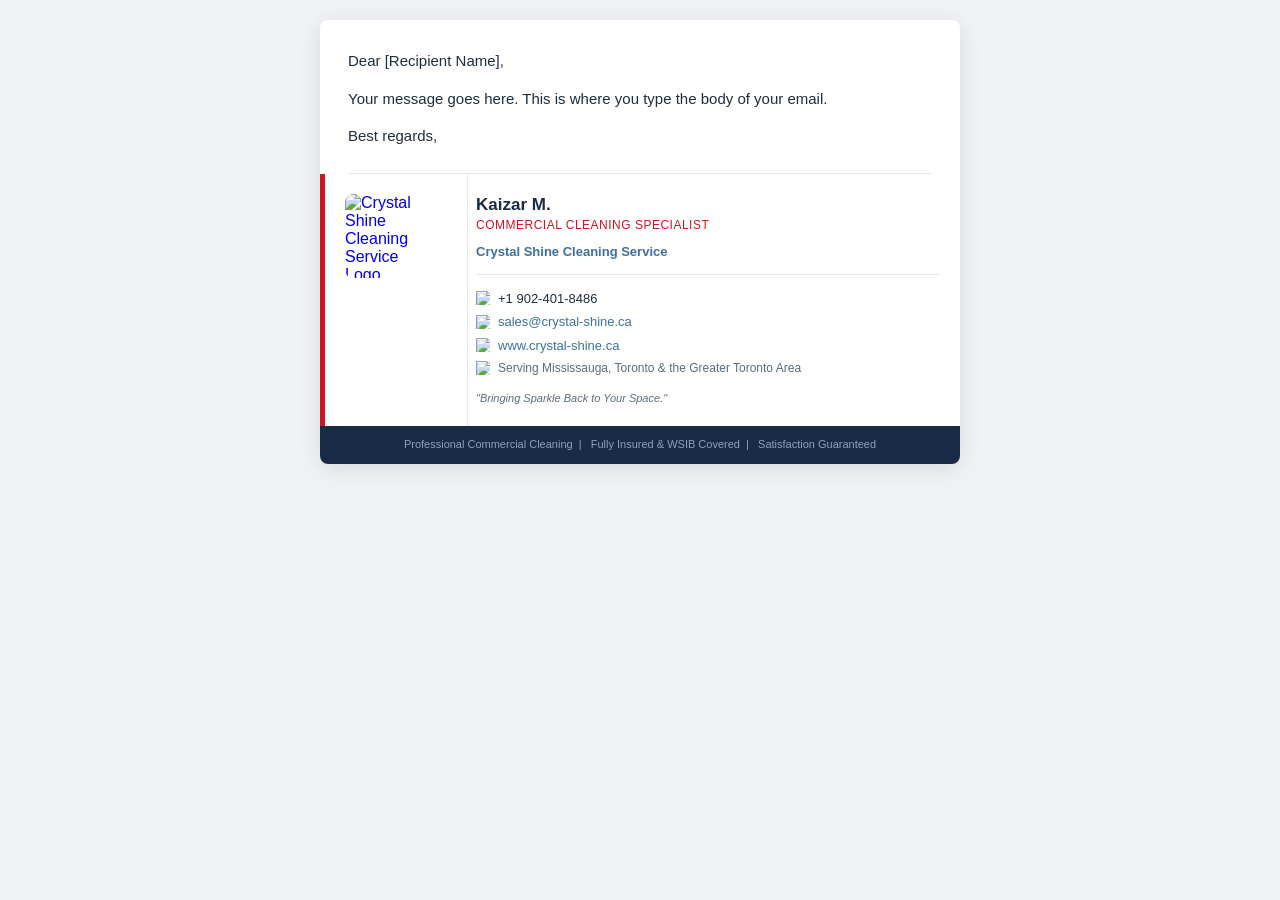
==== signature.html @ 22beea0b "updated the signature.html" ====
<!DOCTYPE html>
<html lang="en">

<head>
    <meta charset="UTF-8" />
    <meta name="viewport" content="width=device-width, initial-scale=1.0" />
    <title>Email Signature — Kaizar M. | Crystal Shine Cleaning Service</title>
</head>

<body style="margin:0;padding:20px;background:#f0f2f5;font-family:Arial,Helvetica,sans-serif;">

    <!--
  ╔══════════════════════════════════════════════════════╗
  ║  HOW TO USE THIS SIGNATURE IN GMAIL / OUTLOOK        ║
  ║  1. Select everything inside the white email box     ║
  ║     (from "Your message goes here" all the way to    ║
  ║     the bottom of the signature block).              ║
  ║  2. Copy it (Ctrl+C / Cmd+C).                        ║
  ║  3. Paste it into your email client's               ║
  ║     Settings → Signature field.                      ║
  ╚══════════════════════════════════════════════════════╝
  -->

    <!-- ── Outer preview shell (remove in production) ──────── -->
    <table width="100%" cellpadding="0" cellspacing="0" border="0" style="max-width:640px;margin:0 auto;background:#ffffff;
                border-radius:8px;overflow:hidden;
                box-shadow:0 4px 24px rgba(0,0,0,0.10);">
        <tr>
            <td style="padding:0;">

                <!-- ═══════════════════════════════════════════════════
             ROW 1 — Message area
             ═══════════════════════════════════════════════════ -->
                <table width="100%" cellpadding="0" cellspacing="0" border="0">
                    <tr>
                        <td style="padding:28px 28px 24px 28px;
                        font-family:Arial,Helvetica,sans-serif;
                        font-size:15px;
                        line-height:1.7;
                        color:#1E2D3D;">
                            <!-- ✏️  REPLACE the paragraph below with your actual message -->
                            <p style="margin:0 0 12px 0;">Dear [Recipient Name],</p>
                            <p style="margin:0 0 12px 0;">Your message goes here. This is where you type the body of
                                your email.</p>
                            <p style="margin:0;">Best regards,</p>
                        </td>
                    </tr>
                </table>

                <!-- ═══════════════════════════════════════════════════
             DIVIDER
             ═══════════════════════════════════════════════════ -->
                <table width="100%" cellpadding="0" cellspacing="0" border="0">
                    <tr>
                        <td style="padding:0 28px;">
                            <div style="height:1px;background:#e4e8ee;font-size:0;line-height:0;">&nbsp;</div>
                        </td>
                    </tr>
                </table>

                <!-- ═══════════════════════════════════════════════════
             ROW 2 — Signature block
             ═══════════════════════════════════════════════════ -->
                <table width="100%" cellpadding="0" cellspacing="0" border="0" style="background:#ffffff;">
                    <tr>

                        <!-- Left accent bar -->
                        <td width="5" style="background:#CC1720;font-size:0;line-height:0;">&nbsp;</td>

                        <!-- Logo cell -->
                        <td width="110" valign="top" style="padding:20px 12px 20px 20px;vertical-align:top;">
                            <a href="https://www.crystal-shine.ca" target="_blank" rel="noopener"
                                style="display:block;text-decoration:none;">
                                <img src="https://www.crystal-shine.ca/images/logo.png"
                                    alt="Crystal Shine Cleaning Service Logo" width="84" height="84" style="display:block;width:84px;height:84px;
                            border-radius:8px;border:0;" />
                            </a>
                        </td>

                        <!-- Details cell -->
                        <td valign="top" style="padding:20px 20px 20px 8px;vertical-align:top;
                       border-left:1px solid #e4e8ee;">

                            <!-- Name & title -->
                            <table cellpadding="0" cellspacing="0" border="0" width="100%">
                                <tr>
                                    <td>
                                        <p style="margin:0 0 1px 0;
                               font-family:Arial,Helvetica,sans-serif;
                               font-size:17px;font-weight:700;
                               color:#1A2B45;line-height:1.3;">Kaizar M.</p>
                                        <p style="margin:0 0 10px 0;
                               font-family:Arial,Helvetica,sans-serif;
                               font-size:12px;font-weight:400;
                               color:#CC1720;letter-spacing:0.5px;
                               text-transform:uppercase;line-height:1.4;">
                                            Commercial Cleaning Specialist
                                        </p>

                                        <!-- Company name -->
                                        <p style="margin:0 0 12px 0;
                               font-family:Arial,Helvetica,sans-serif;
                               font-size:13px;font-weight:700;
                               color:#3D6FA0;line-height:1.4;">
                                            Crystal Shine Cleaning Service
                                        </p>

                                        <!-- Divider rule -->
                                        <div style="height:1px;background:#e4e8ee;
                                margin-bottom:12px;font-size:0;line-height:0;">&nbsp;</div>

                                        <!-- Contact rows -->
                                        <table cellpadding="0" cellspacing="0" border="0">

                                            <!-- Phone -->
                                            <tr>
                                                <td style="padding:2px 8px 2px 0;vertical-align:middle;">
                                                    <img src="https://www.crystal-shine.ca/images/sig-phone.png"
                                                        alt="&#128222;" width="14" height="14"
                                                        style="display:block;width:14px;height:14px;border:0;" />
                                                </td>
                                                <td style="padding:2px 0;
                                   font-family:Arial,Helvetica,sans-serif;
                                   font-size:13px;color:#1E2D3D;line-height:1.5;">
                                                    <a href="tel:+19024018486"
                                                        style="color:#1E2D3D;text-decoration:none;">+1 902-401-8486</a>
                                                </td>
                                            </tr>

                                            <!-- Email -->
                                            <tr>
                                                <td style="padding:2px 8px 2px 0;vertical-align:middle;">
                                                    <img src="https://www.crystal-shine.ca/images/sig-email.png"
                                                        alt="&#9993;" width="14" height="14"
                                                        style="display:block;width:14px;height:14px;border:0;" />
                                                </td>
                                                <td style="padding:2px 0;
                                   font-family:Arial,Helvetica,sans-serif;
                                   font-size:13px;line-height:1.5;">
                                                    <a href="mailto:sales@crystal-shine.ca"
                                                        style="color:#3D6FA0;text-decoration:none;">sales@crystal-shine.ca</a>
                                                </td>
                                            </tr>

                                            <!-- Website -->
                                            <tr>
                                                <td style="padding:2px 8px 2px 0;vertical-align:middle;">
                                                    <img src="https://www.crystal-shine.ca/images/sig-web.png"
                                                        alt="&#127760;" width="14" height="14"
                                                        style="display:block;width:14px;height:14px;border:0;" />
                                                </td>
                                                <td style="padding:2px 0;
                                   font-family:Arial,Helvetica,sans-serif;
                                   font-size:13px;line-height:1.5;">
                                                    <a href="https://www.crystal-shine.ca" target="_blank"
                                                        rel="noopener"
                                                        style="color:#3D6FA0;text-decoration:none;">www.crystal-shine.ca</a>
                                                </td>
                                            </tr>

                                            <!-- Service area -->
                                            <tr>
                                                <td style="padding:2px 8px 2px 0;vertical-align:middle;">
                                                    <img src="https://www.crystal-shine.ca/images/sig-pin.png"
                                                        alt="&#128205;" width="14" height="14"
                                                        style="display:block;width:14px;height:14px;border:0;" />
                                                </td>
                                                <td style="padding:2px 0;
                                   font-family:Arial,Helvetica,sans-serif;
                                   font-size:12px;color:#5A6B7B;line-height:1.5;">
                                                    Serving Mississauga, Toronto &amp; the Greater Toronto Area
                                                </td>
                                            </tr>

                                        </table><!-- /contact rows -->

                                        <!-- Tagline -->
                                        <p style="margin:12px 0 0 0;
                               font-family:Arial,Helvetica,sans-serif;
                               font-size:11px;font-style:italic;
                               color:#5A6B7B;line-height:1.4;">
                                            "Bringing Sparkle Back to Your Space."
                                        </p>

                                    </td>
                                </tr>
                            </table>

                        </td><!-- /details cell -->
                    </tr>
                </table><!-- /signature block -->

                <!-- ═══════════════════════════════════════════════════
             FOOTER STRIP
             ═══════════════════════════════════════════════════ -->
                <table width="100%" cellpadding="0" cellspacing="0" border="0">
                    <tr>
                        <td style="background:#1A2B45;padding:10px 28px;">
                            <p style="margin:0;
                         font-family:Arial,Helvetica,sans-serif;
                         font-size:11px;color:#8BA3BF;
                         line-height:1.6;text-align:center;">
                                Professional Commercial Cleaning&nbsp;&nbsp;|&nbsp;&nbsp;
                                Fully Insured &amp; WSIB Covered&nbsp;&nbsp;|&nbsp;&nbsp;
                                Satisfaction Guaranteed
                            </p>
                        </td>
                    </tr>
                </table>

            </td>
        </tr>
    </table><!-- /outer preview shell -->

</body>

</html>
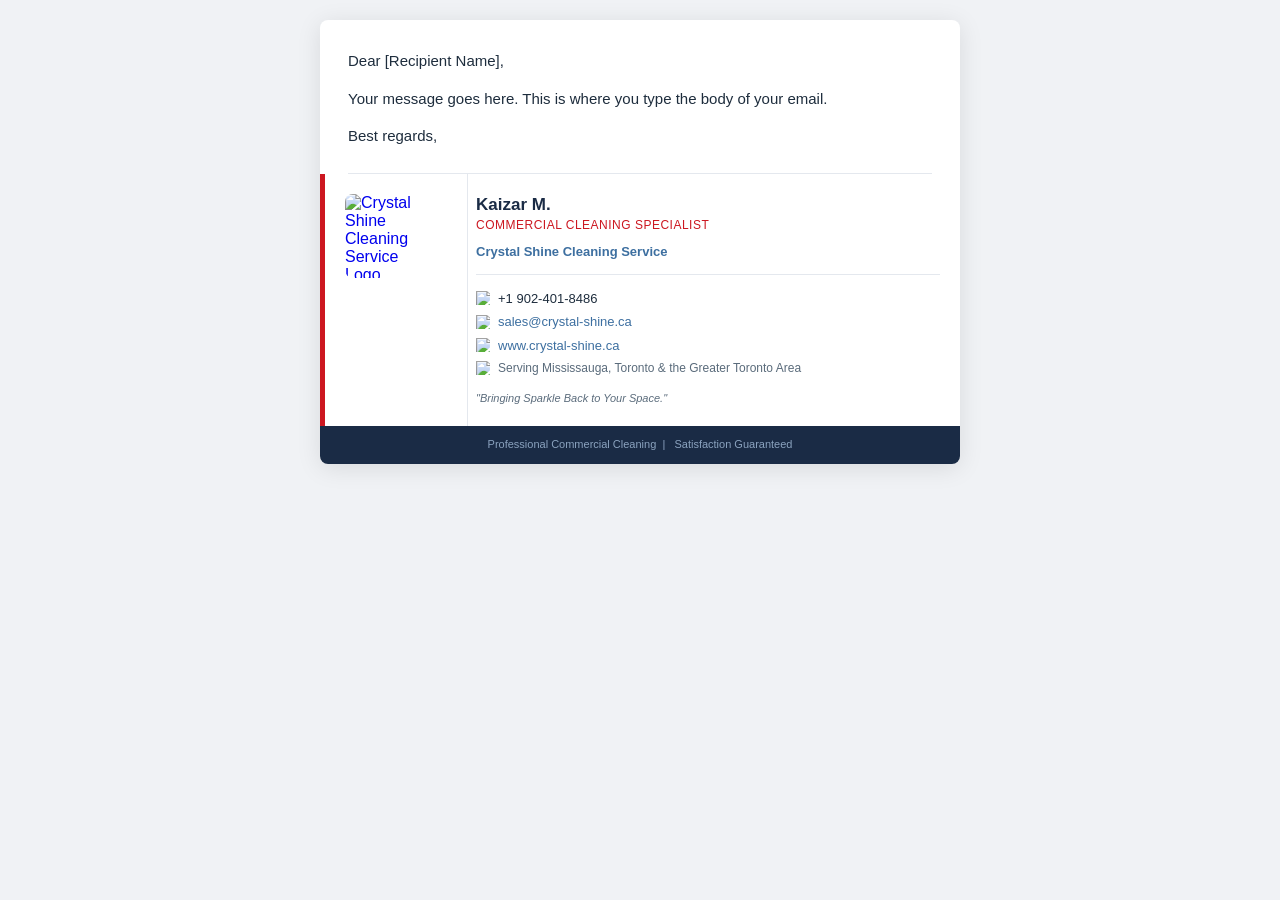
==== commit d59fc097: "updated" ====
--- a/signature.html
+++ b/signature.html
@@ -201,7 +201,6 @@
                          font-size:11px;color:#8BA3BF;
                          line-height:1.6;text-align:center;">
                                 Professional Commercial Cleaning&nbsp;&nbsp;|&nbsp;&nbsp;
-                                Fully Insured &amp; WSIB Covered&nbsp;&nbsp;|&nbsp;&nbsp;
                                 Satisfaction Guaranteed
                             </p>
                         </td>
